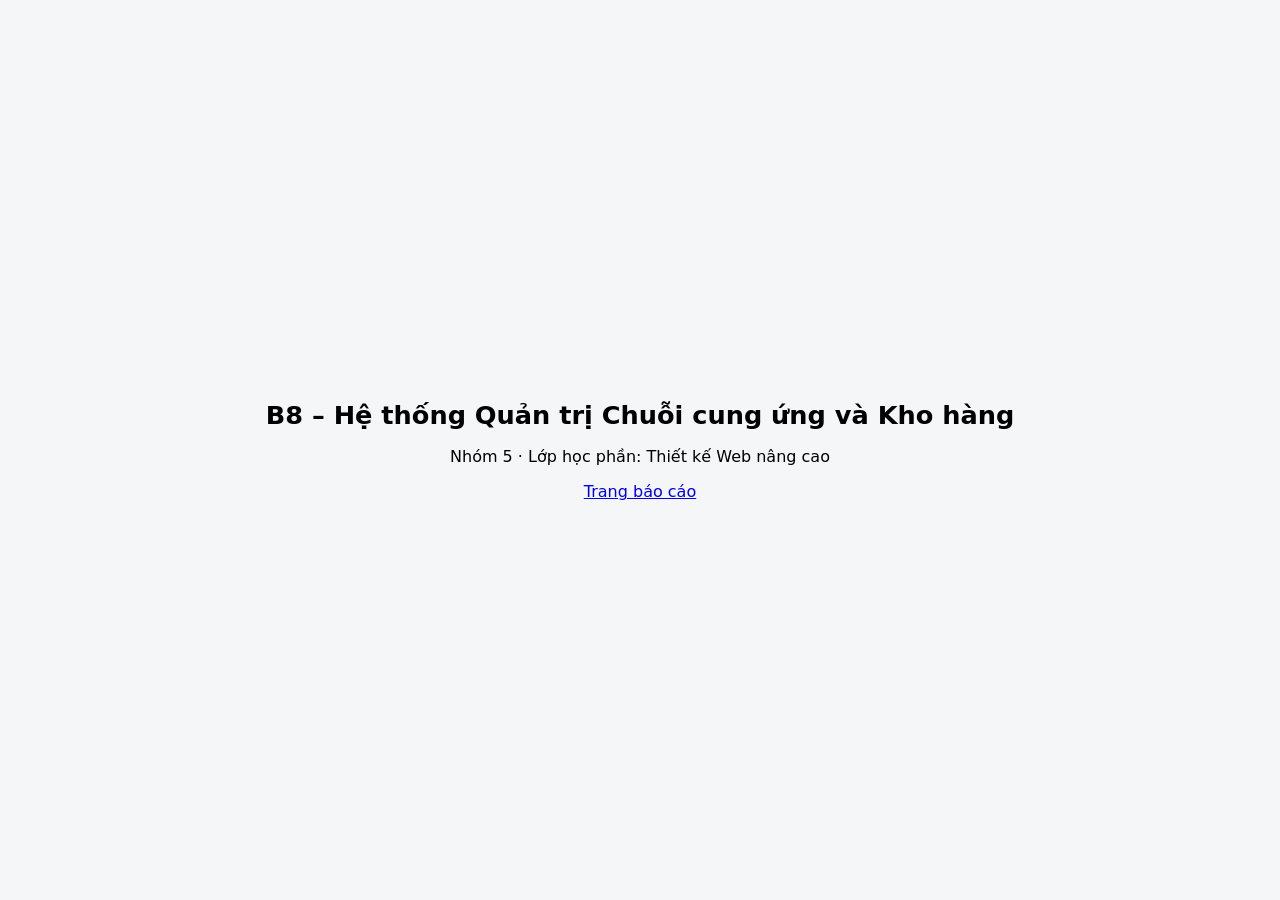
==== src/main/resources/static/index.html @ dcab2808 "Add landing page" ====
<!DOCTYPE html>
<html lang="vi">
<head>
  <meta charset="UTF-8">
  <meta name="viewport" content="width=device-width, initial-scale=1">
  <title>B8 – Nhóm 5</title>
  <style>
    body { font-family: system-ui, sans-serif; display: grid; place-items: center; min-height: 100vh; margin: 0; background: #f4f6f8; }
    main { text-align: center; padding: 2rem; }
    h1 { font-size: 1.6rem; }
  </style>
</head>
<body>
  <main>
    <h1>B8 – Hệ thống Quản trị Chuỗi cung ứng và Kho hàng</h1>
    <p>Nhóm 5 · Lớp học phần: Thiết kế Web nâng cao</p>
    <p><a href="/reports.html">Trang báo cáo</a></p>
  </main>
</body>
</html>
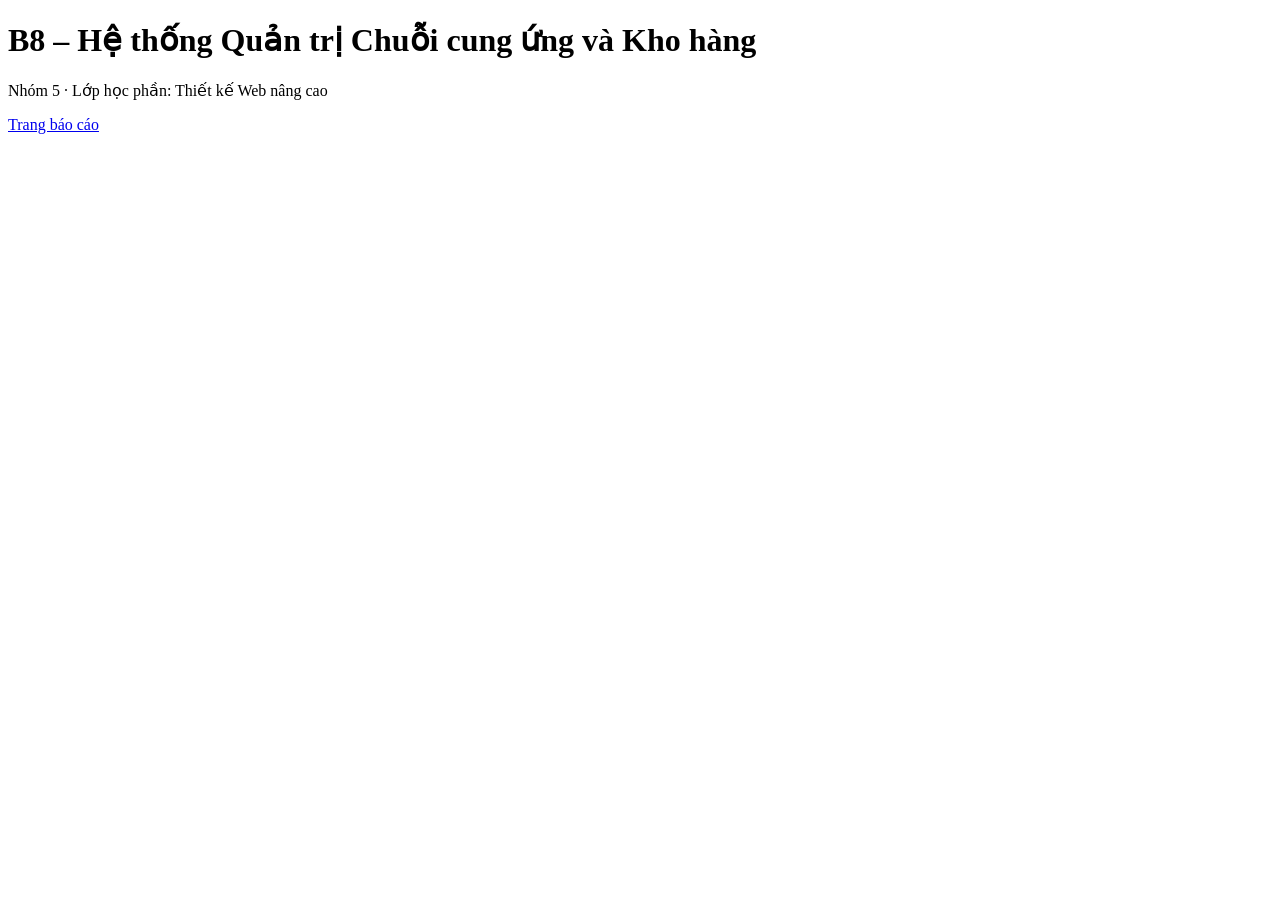
==== commit 7eb485fc: "Merge landing and reports pages with CSRF and CSP support" ====
--- a/src/main/resources/static/index.html
+++ b/src/main/resources/static/index.html
@@ -4,11 +4,7 @@
   <meta charset="UTF-8">
   <meta name="viewport" content="width=device-width, initial-scale=1">
   <title>B8 – Nhóm 5</title>
-  <style>
-    body { font-family: system-ui, sans-serif; display: grid; place-items: center; min-height: 100vh; margin: 0; background: #f4f6f8; }
-    main { text-align: center; padding: 2rem; }
-    h1 { font-size: 1.6rem; }
-  </style>
+  <link rel="stylesheet" href="/index.css">
 </head>
 <body>
   <main>
@@ -17,4 +13,4 @@
     <p><a href="/reports.html">Trang báo cáo</a></p>
   </main>
 </body>
-</html>+</html>
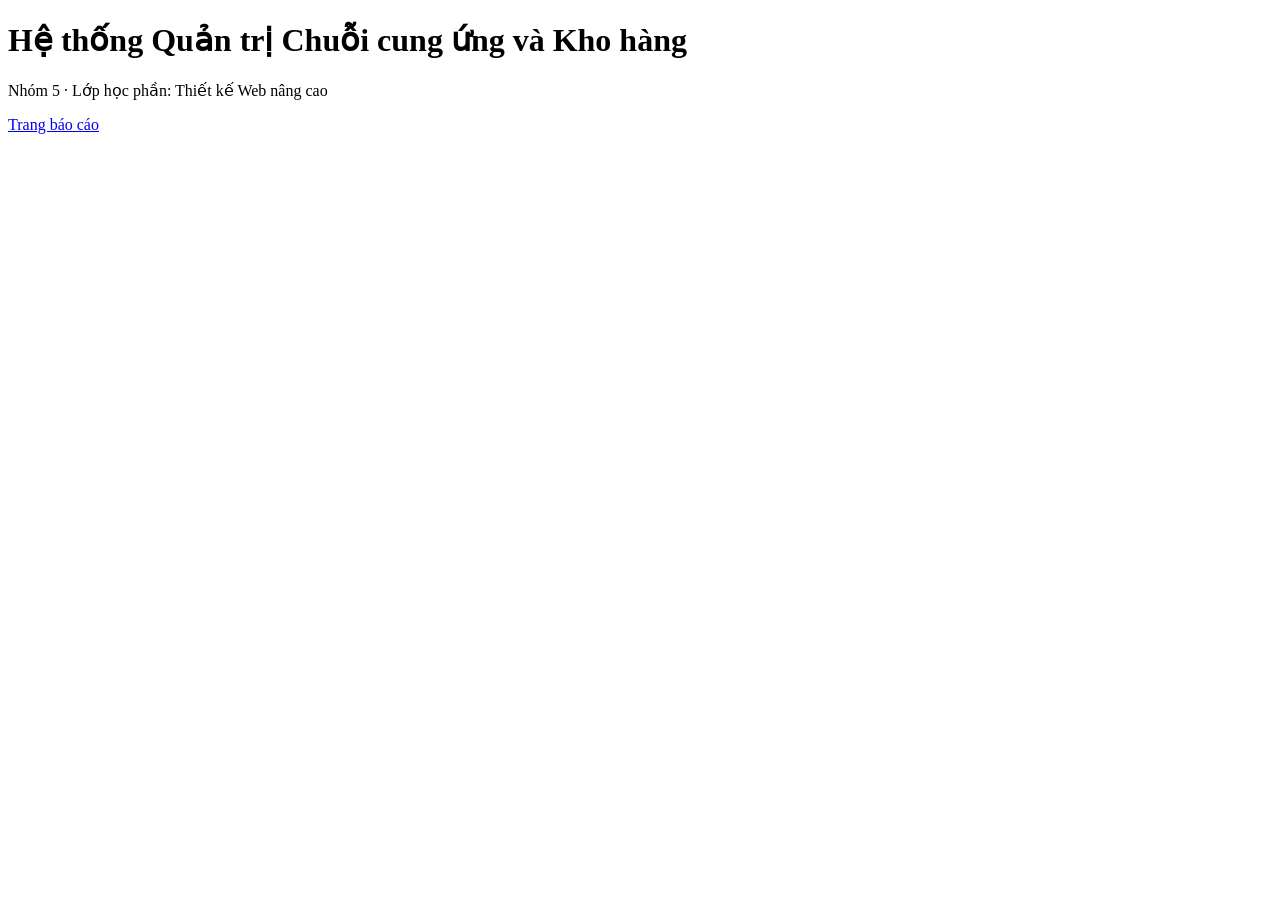
==== commit 6b20d5ee: "B09: add public metadata, sitemap, gzip and static cache" ====
--- a/src/main/resources/static/index.html
+++ b/src/main/resources/static/index.html
@@ -3,12 +3,20 @@
 <head>
   <meta charset="UTF-8">
   <meta name="viewport" content="width=device-width, initial-scale=1">
-  <title>B8 – Nhóm 5</title>
+  <title>Quản trị chuỗi cung ứng và kho hàng | Nhóm 5</title>
+  <meta name="description" content="Giới thiệu hệ thống quản trị chuỗi cung ứng và kho hàng của Nhóm 5, hỗ trợ quản lý sản phẩm, nghiệp vụ kho và báo cáo theo quyền tài khoản.">
+  <link rel="canonical" href="__B09_PUBLIC_BASE__/">
+  <meta property="og:title" content="Quản trị chuỗi cung ứng và kho hàng | Nhóm 5">
+  <meta property="og:description" content="Hệ thống quản lý sản phẩm, nghiệp vụ nhập, xuất, chuyển kho và báo cáo theo quyền tài khoản.">
+  <meta property="og:type" content="website">
+  <meta property="og:locale" content="vi_VN">
+  <meta property="og:site_name" content="Nhóm 5 – Quản trị chuỗi cung ứng">
+  <meta property="og:url" content="__B09_PUBLIC_BASE__/">
   <link rel="stylesheet" href="/index.css">
 </head>
 <body>
   <main>
-    <h1>B8 – Hệ thống Quản trị Chuỗi cung ứng và Kho hàng</h1>
+    <h1>Hệ thống Quản trị Chuỗi cung ứng và Kho hàng</h1>
     <p>Nhóm 5 · Lớp học phần: Thiết kế Web nâng cao</p>
     <p><a href="/reports.html">Trang báo cáo</a></p>
   </main>
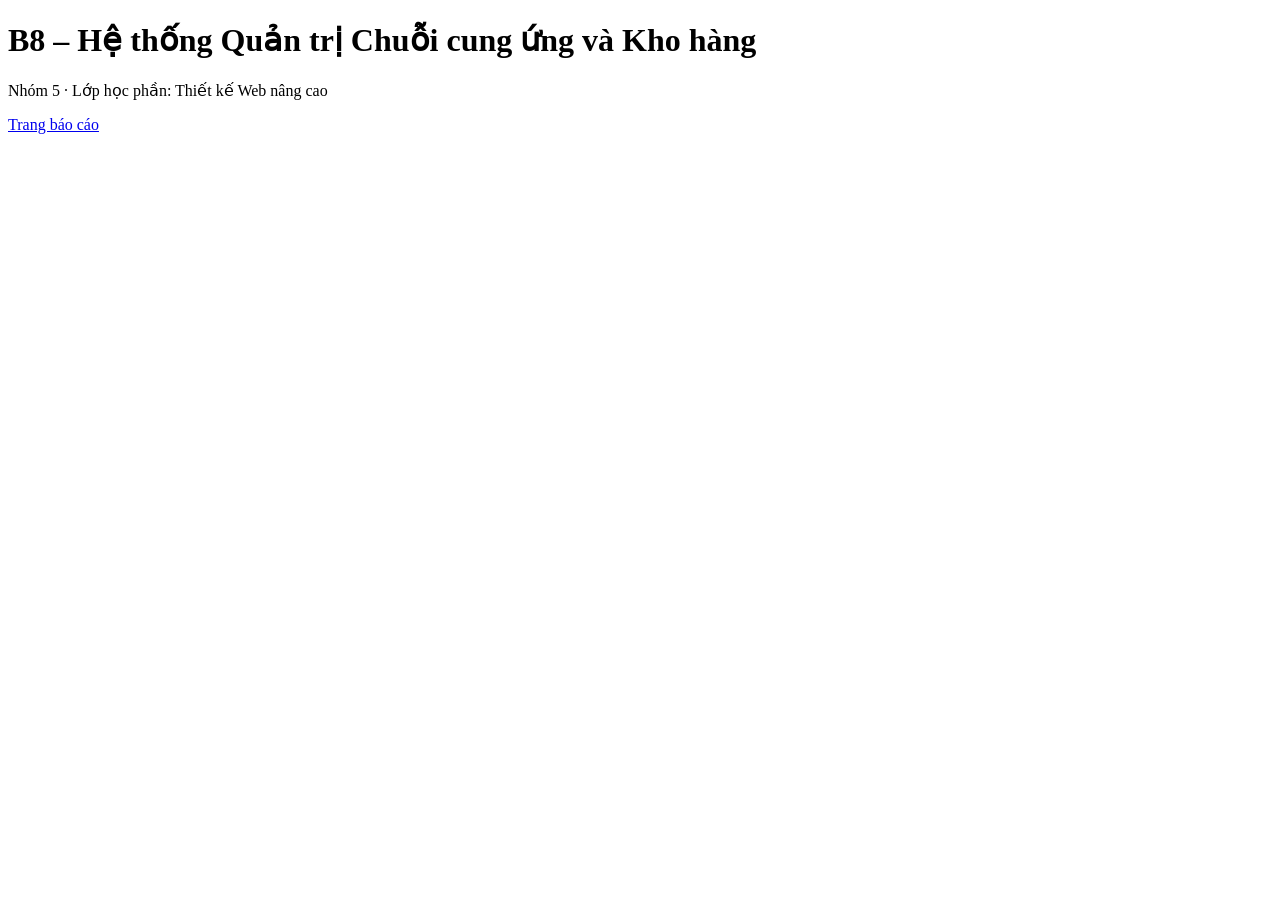
==== commit d3214532: "Merge 8ff9a56 into deploy-render" ====
--- a/src/main/resources/static/index.html
+++ b/src/main/resources/static/index.html
@@ -3,20 +3,12 @@
 <head>
   <meta charset="UTF-8">
   <meta name="viewport" content="width=device-width, initial-scale=1">
-  <title>Quản trị chuỗi cung ứng và kho hàng | Nhóm 5</title>
-  <meta name="description" content="Giới thiệu hệ thống quản trị chuỗi cung ứng và kho hàng của Nhóm 5, hỗ trợ quản lý sản phẩm, nghiệp vụ kho và báo cáo theo quyền tài khoản.">
-  <link rel="canonical" href="__B09_PUBLIC_BASE__/">
-  <meta property="og:title" content="Quản trị chuỗi cung ứng và kho hàng | Nhóm 5">
-  <meta property="og:description" content="Hệ thống quản lý sản phẩm, nghiệp vụ nhập, xuất, chuyển kho và báo cáo theo quyền tài khoản.">
-  <meta property="og:type" content="website">
-  <meta property="og:locale" content="vi_VN">
-  <meta property="og:site_name" content="Nhóm 5 – Quản trị chuỗi cung ứng">
-  <meta property="og:url" content="__B09_PUBLIC_BASE__/">
+  <title>B8 – Nhóm 5</title>
   <link rel="stylesheet" href="/index.css">
 </head>
 <body>
   <main>
-    <h1>Hệ thống Quản trị Chuỗi cung ứng và Kho hàng</h1>
+    <h1>B8 – Hệ thống Quản trị Chuỗi cung ứng và Kho hàng</h1>
     <p>Nhóm 5 · Lớp học phần: Thiết kế Web nâng cao</p>
     <p><a href="/reports.html">Trang báo cáo</a></p>
   </main>
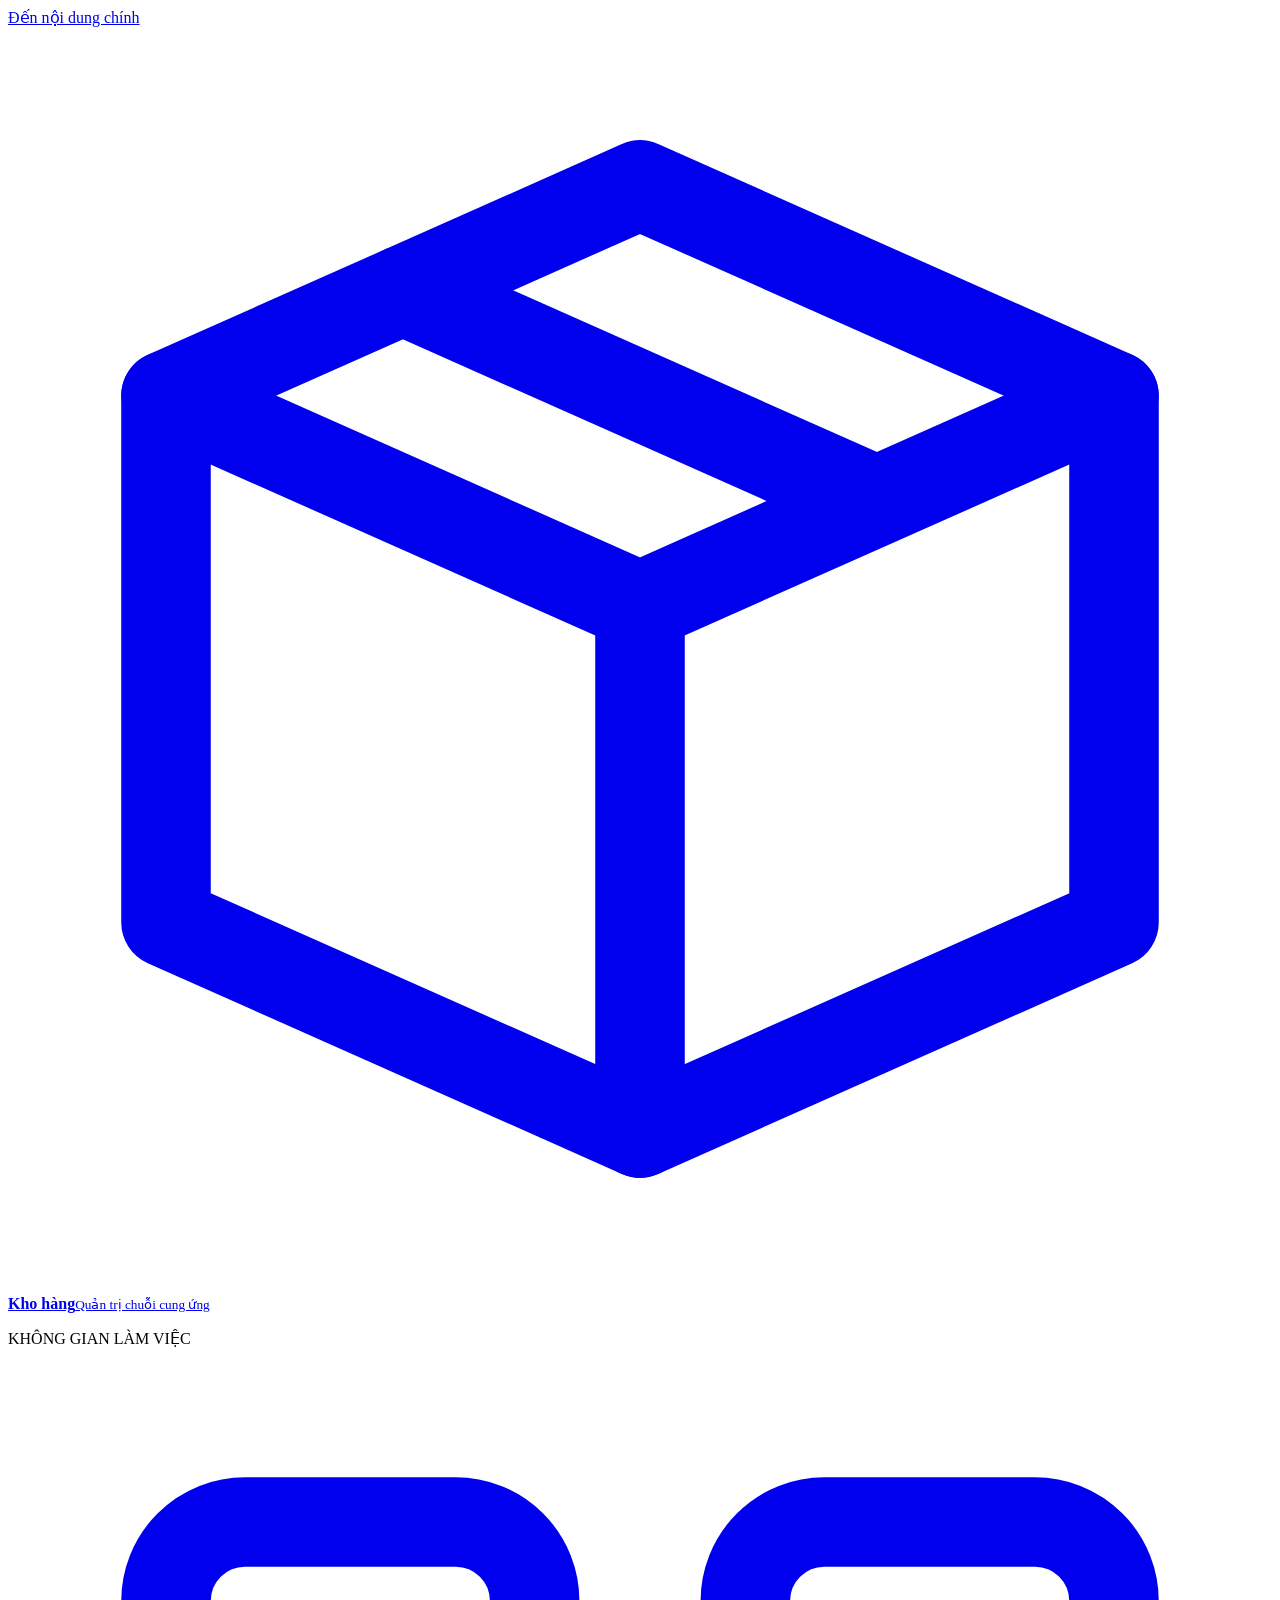
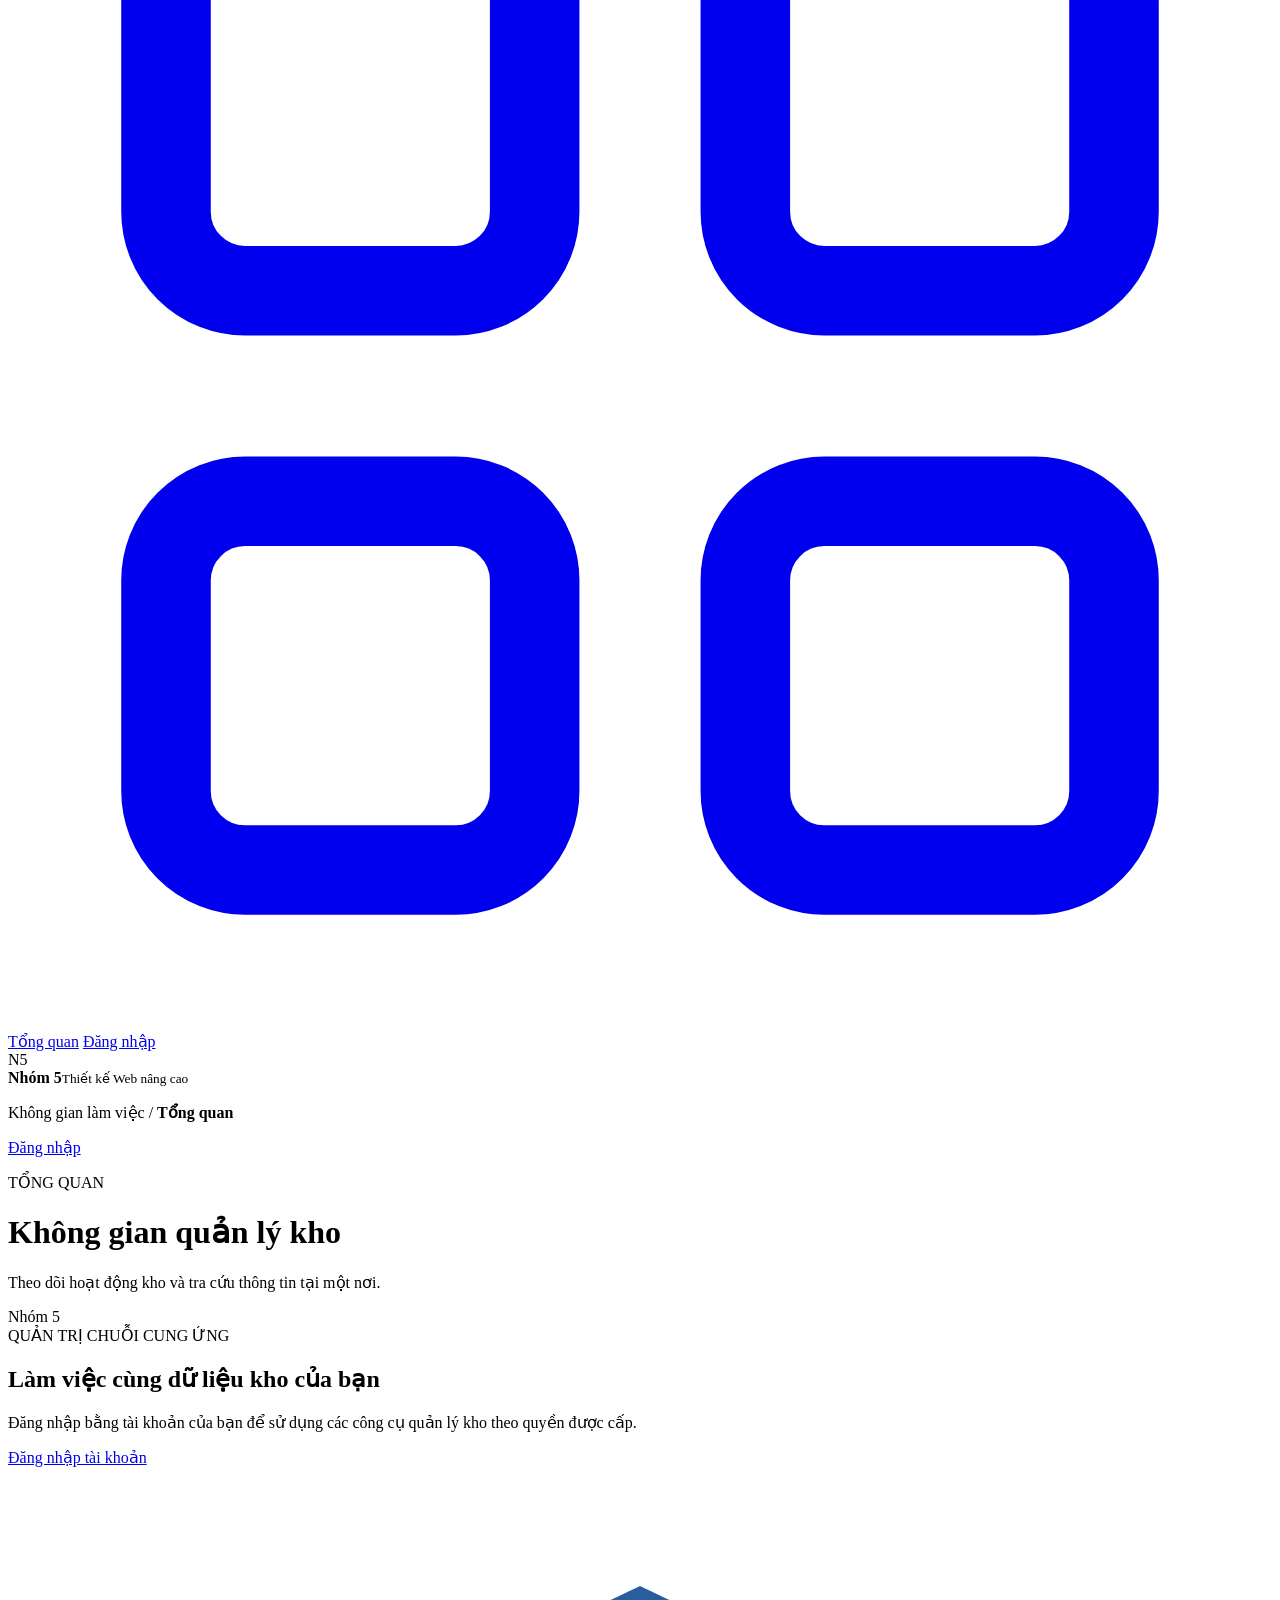
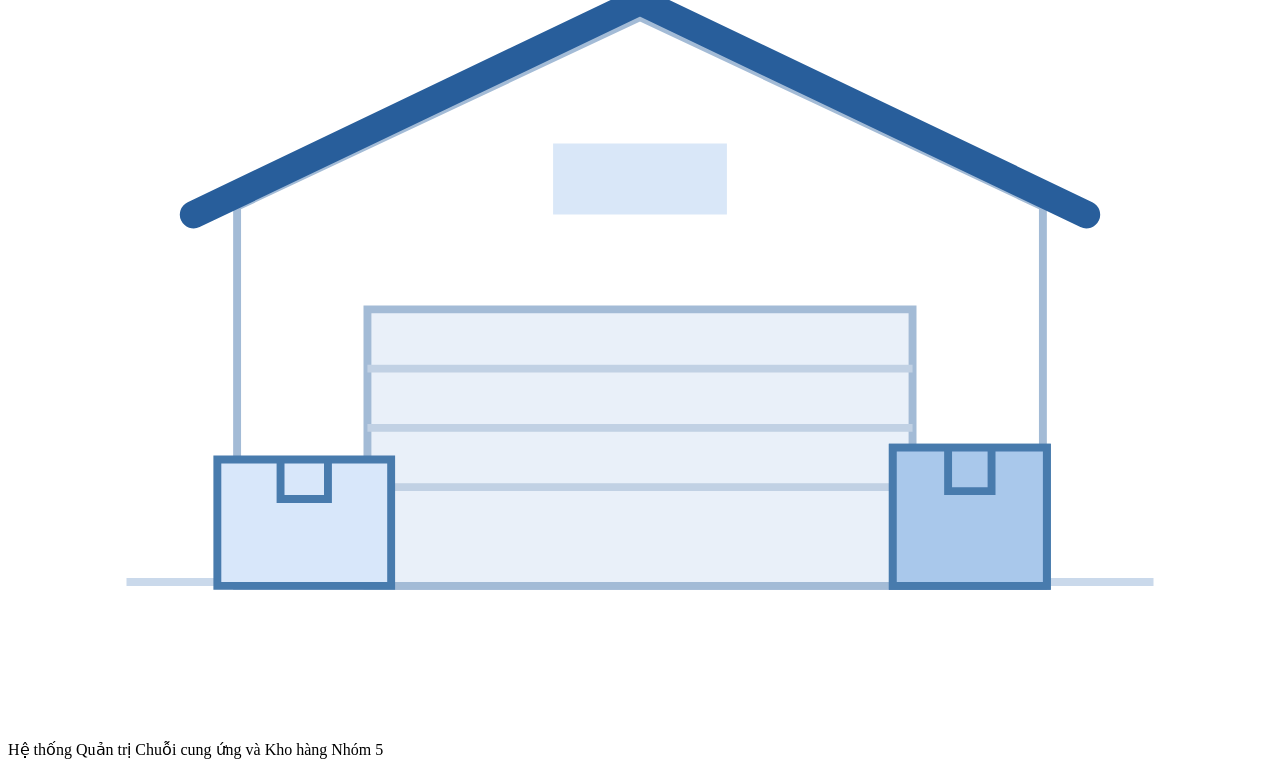
==== commit 9d69df9b: "Frontend: add role-based workspace and warehouse workflows" ====
--- a/src/main/resources/static/index.html
+++ b/src/main/resources/static/index.html
@@ -3,14 +3,51 @@
 <head>
   <meta charset="UTF-8">
   <meta name="viewport" content="width=device-width, initial-scale=1">
-  <title>B8 – Nhóm 5</title>
+  <title>Quản trị chuỗi cung ứng và kho hàng | Nhóm 5</title>
+  <meta name="description" content="Giới thiệu hệ thống quản trị chuỗi cung ứng và kho hàng của Nhóm 5, hỗ trợ quản lý sản phẩm, nghiệp vụ kho và báo cáo theo quyền tài khoản.">
+  <link rel="canonical" href="__B09_PUBLIC_BASE__/">
+  <meta property="og:title" content="Quản trị chuỗi cung ứng và kho hàng | Nhóm 5">
+  <meta property="og:description" content="Hệ thống quản lý sản phẩm, nghiệp vụ nhập, xuất, chuyển kho và báo cáo theo quyền tài khoản.">
+  <meta property="og:type" content="website">
+  <meta property="og:locale" content="vi_VN">
+  <meta property="og:site_name" content="Nhóm 5 – Quản trị chuỗi cung ứng">
+  <meta property="og:url" content="__B09_PUBLIC_BASE__/">
+  <link rel="stylesheet" href="/workspace.css">
   <link rel="stylesheet" href="/index.css">
 </head>
 <body>
-  <main>
-    <h1>B8 – Hệ thống Quản trị Chuỗi cung ứng và Kho hàng</h1>
-    <p>Nhóm 5 · Lớp học phần: Thiết kế Web nâng cao</p>
-    <p><a href="/reports.html">Trang báo cáo</a></p>
-  </main>
-</body>
+<a class="skip-link" href="#mainContent">Đến nội dung chính</a>
+<div class="app-shell">
+<aside class="sidebar" aria-label="Thanh điều hướng">
+  <a class="brand" href="/" aria-label="Kho hàng – Trang chủ"><span class="brand-mark"><svg viewbox="0 0 24 24" fill="none" stroke="currentColor" stroke-width="1.7" stroke-linecap="round" stroke-linejoin="round" aria-hidden="true" focusable="false"><path d="m3 7 9-4 9 4v10l-9 4-9-4Z"></path><path d="m3 7 9 4 9-4M12 11v10M7.5 5l9 4"></path></svg></span><span><strong>Kho hàng</strong><small>Quản trị chuỗi cung ứng</small></span></a>
+  <p class="nav-label">KHÔNG GIAN LÀM VIỆC</p>
+  <nav class="app-nav" aria-label="Điều hướng chính"><a href="/" aria-current="page"><svg viewbox="0 0 24 24" fill="none" stroke="currentColor" stroke-width="1.7" stroke-linecap="round" stroke-linejoin="round" aria-hidden="true" focusable="false"><rect x="3" y="3" width="7" height="7" rx="1.5"></rect><rect x="14" y="3" width="7" height="7" rx="1.5"></rect><rect x="3" y="14" width="7" height="7" rx="1.5"></rect><rect x="14" y="14" width="7" height="7" rx="1.5"></rect></svg><span>Tổng quan</span></a>
+<a href="/management.html" data-permission="management" hidden><span aria-hidden="true">▦</span><span>Quản lý kho</span></a><a href="/receipts.html" data-permission="receipts" hidden>Phiếu kho</a><a href="/accounts.html" data-permission="accounts" hidden>Tài khoản</a><a href="/reports.html" data-permission="reports" hidden=""><svg viewbox="0 0 24 24" fill="none" stroke="currentColor" stroke-width="1.7" stroke-linecap="round" stroke-linejoin="round" aria-hidden="true" focusable="false"><path d="M4 4v16h16M8 15v-4m5 4V7m5 8v-6"></path></svg><span>Báo cáo kho</span></a>
+<a href="/audit-logs.html" data-permission="audit" hidden=""><svg viewbox="0 0 24 24" fill="none" stroke="currentColor" stroke-width="1.7" stroke-linecap="round" stroke-linejoin="round" aria-hidden="true" focusable="false"><rect x="5" y="3" width="14" height="18" rx="2"></rect><path d="M9 7h6M9 12h6m-6 5h4"></path></svg><span>Nhật ký hệ thống</span></a><a href="/login.html" data-guest="">Đăng nhập</a></nav>
+  <div class="sidebar-footer"><span class="team-mark">N5</span><div><strong>Nhóm 5</strong><small>Thiết kế Web nâng cao</small></div></div>
+</aside>
+<main class="app-main" id="mainContent" tabindex="-1">
+<div class="topbar"><p>Không gian làm việc <span aria-hidden="true">/</span> <strong>Tổng quan</strong></p><a href="/login.html" class="topbar-link" data-guest="" id="homeLogin">Đăng nhập</a></div>
+<header class="page-heading"><div><p class="eyebrow">TỔNG QUAN</p><h1 id="homeTitle">Không gian quản lý kho</h1><p class="page-description" id="homeDescription">Theo dõi hoạt động kho và tra cứu thông tin tại một nơi.</p></div><span class="page-tag">Nhóm 5</span></header>
+<section id="accountSection" class="card account-card" hidden aria-labelledby="accountTitle">
+<div><p class="eyebrow">TÀI KHOẢN CỦA BẠN</p><h2 id="accountTitle" data-account-name></h2><p class="role-badge" data-account-role></p><p class="muted">Quyền truy cập được áp dụng theo vai trò tài khoản. Liên hệ quản trị viên khi cần hỗ trợ.</p></div>
+<div><button type="button" class="ghost" id="logoutHome">Đăng xuất</button><p id="logoutError" class="error" role="alert"></p></div></section>
+<section id="overviewSection" class="card" hidden aria-labelledby="overviewTitle">
+<div class="section-heading"><div><h2 id="overviewTitle">Dữ liệu tổng quan</h2><p class="muted">Thông tin lấy từ hệ thống theo quyền tài khoản.</p></div><button id="refreshOverview" type="button" class="ghost">Tải lại</button></div>
+<p id="productCount" role="status">Đang tải danh mục…</p>
+<div id="overviewReports" hidden><h3>Hoạt động theo khoảng ngày</h3><form id="overviewForm" class="overview-filter">
+<div><label for="overviewFrom">Từ ngày</label><input id="overviewFrom" type="date" required></div><div><label for="overviewTo">Đến ngày</label><input id="overviewTo" type="date" required></div><button id="loadOverview" type="submit">Xem tổng hợp</button></form>
+<p id="overviewStatus" role="status" aria-live="polite">Chọn khoảng ngày và bấm Xem tổng hợp.</p><div id="overviewMetrics" class="overview-metrics"></div>
+<p class="muted">Số lượng hàng theo báo cáo nhập, xuất, chuyển, chưa quy đổi đơn vị (cái, kg, hộp…); không phải số phiếu hay tồn kho hiện tại. <a href="/reports.html">Mở báo cáo chi tiết →</a></p></div>
+</section><section id="quickSection" class="card" hidden aria-labelledby="quickTitle"><h2 id="quickTitle">Công cụ làm việc</h2><div class="member-actions">
+<a class="quick-card" href="/management.html" data-permission="management" hidden><div><h3>Quản lý kho</h3><p>Quản lý sản phẩm, kho hàng và tra cứu tồn kho.</p><span class="card-link">Mở quản lý kho →</span></div></a><a class="quick-card" href="/reports.html" data-permission="reports" hidden><div><h3>Báo cáo kho</h3><p>Xem báo cáo nhập, xuất, chuyển kho và tải Excel.</p><span class="card-link">Mở báo cáo →</span></div></a>
+<a class="quick-card" href="/audit-logs.html" data-permission="audit" hidden><div><h3>Nhật ký hệ thống</h3><p>Tra cứu hoạt động theo tài khoản và thời điểm.</p><span class="card-link">Tra cứu nhật ký →</span></div></a><a class="quick-card" href="/receipts.html" data-permission="receipts" hidden><div><h3>Phiếu kho</h3><p>Lập và tra cứu phiếu nhập, xuất và chuyển kho theo quyền.</p><span class="card-link">Mở phiếu kho →</span></div></a><a class="quick-card" href="/accounts.html" data-permission="accounts" hidden><div><h3>Quản lý tài khoản</h3><p>Tra cứu người dùng và cấp vai trò trong hệ thống.</p><span class="card-link">Quản lý tài khoản →</span></div></a></div></section>
+<div class="session-retry" id="sessionRetry" hidden><p id="homeSessionError" class="error" role="status" hidden></p><button type="button" class="ghost" id="retrySession">Thử lại</button></div><section class="welcome-card" aria-labelledby="welcomeTitle" id="welcomeSection">
+  <div><span class="welcome-label">QUẢN TRỊ CHUỖI CUNG ỨNG</span><h2 id="welcomeTitle">Làm việc cùng dữ liệu kho của bạn</h2><p>Đăng nhập bằng tài khoản của bạn để sử dụng các công cụ quản lý kho theo quyền được cấp.</p><a href="/login.html" class="button">Đăng nhập tài khoản</a></div>
+  <div class="warehouse-art" aria-hidden="true"><svg viewbox="0 0 320 220" fill="none"><path d="M30 181h260" stroke="#cad9eb" stroke-width="2"></path><path d="m58 86 102-48 102 48v96H58Z" fill="#fff" stroke="#a3bbd6" stroke-width="2"></path><path d="m47 88 113-54 113 54" stroke="#285e9b" stroke-width="7" stroke-linecap="round"></path><path d="M91 112h138v70H91Z" fill="#e9f0f9" stroke="#a3bbd6" stroke-width="2"></path><path d="M91 127h138M91 142h138M91 157h138" stroke="#c1d1e4" stroke-width="2"></path><path d="M138 70h44v18h-44Z" fill="#d9e7f8"></path><path d="M53 150h44v32H53Z" fill="#d8e7fa" stroke="#487bad" stroke-width="2"></path><path d="M69 150v10h12v-10M224 147h39v35h-39Z" stroke="#487bad" stroke-width="2"></path><path d="M224 147h39v35h-39Z" fill="#a9c8eb" stroke="#487bad" stroke-width="2"></path><path d="M238 147v11h11v-11" stroke="#487bad" stroke-width="2"></path></svg></div>
+</section>
+<footer class="page-footer">Hệ thống Quản trị Chuỗi cung ứng và Kho hàng <span>Nhóm 5</span></footer>
+</main>
+</div>
+<script src="/session.js" defer></script><div id="guideSection" hidden=""></div><script src="/home.js" defer></script></body>
 </html>
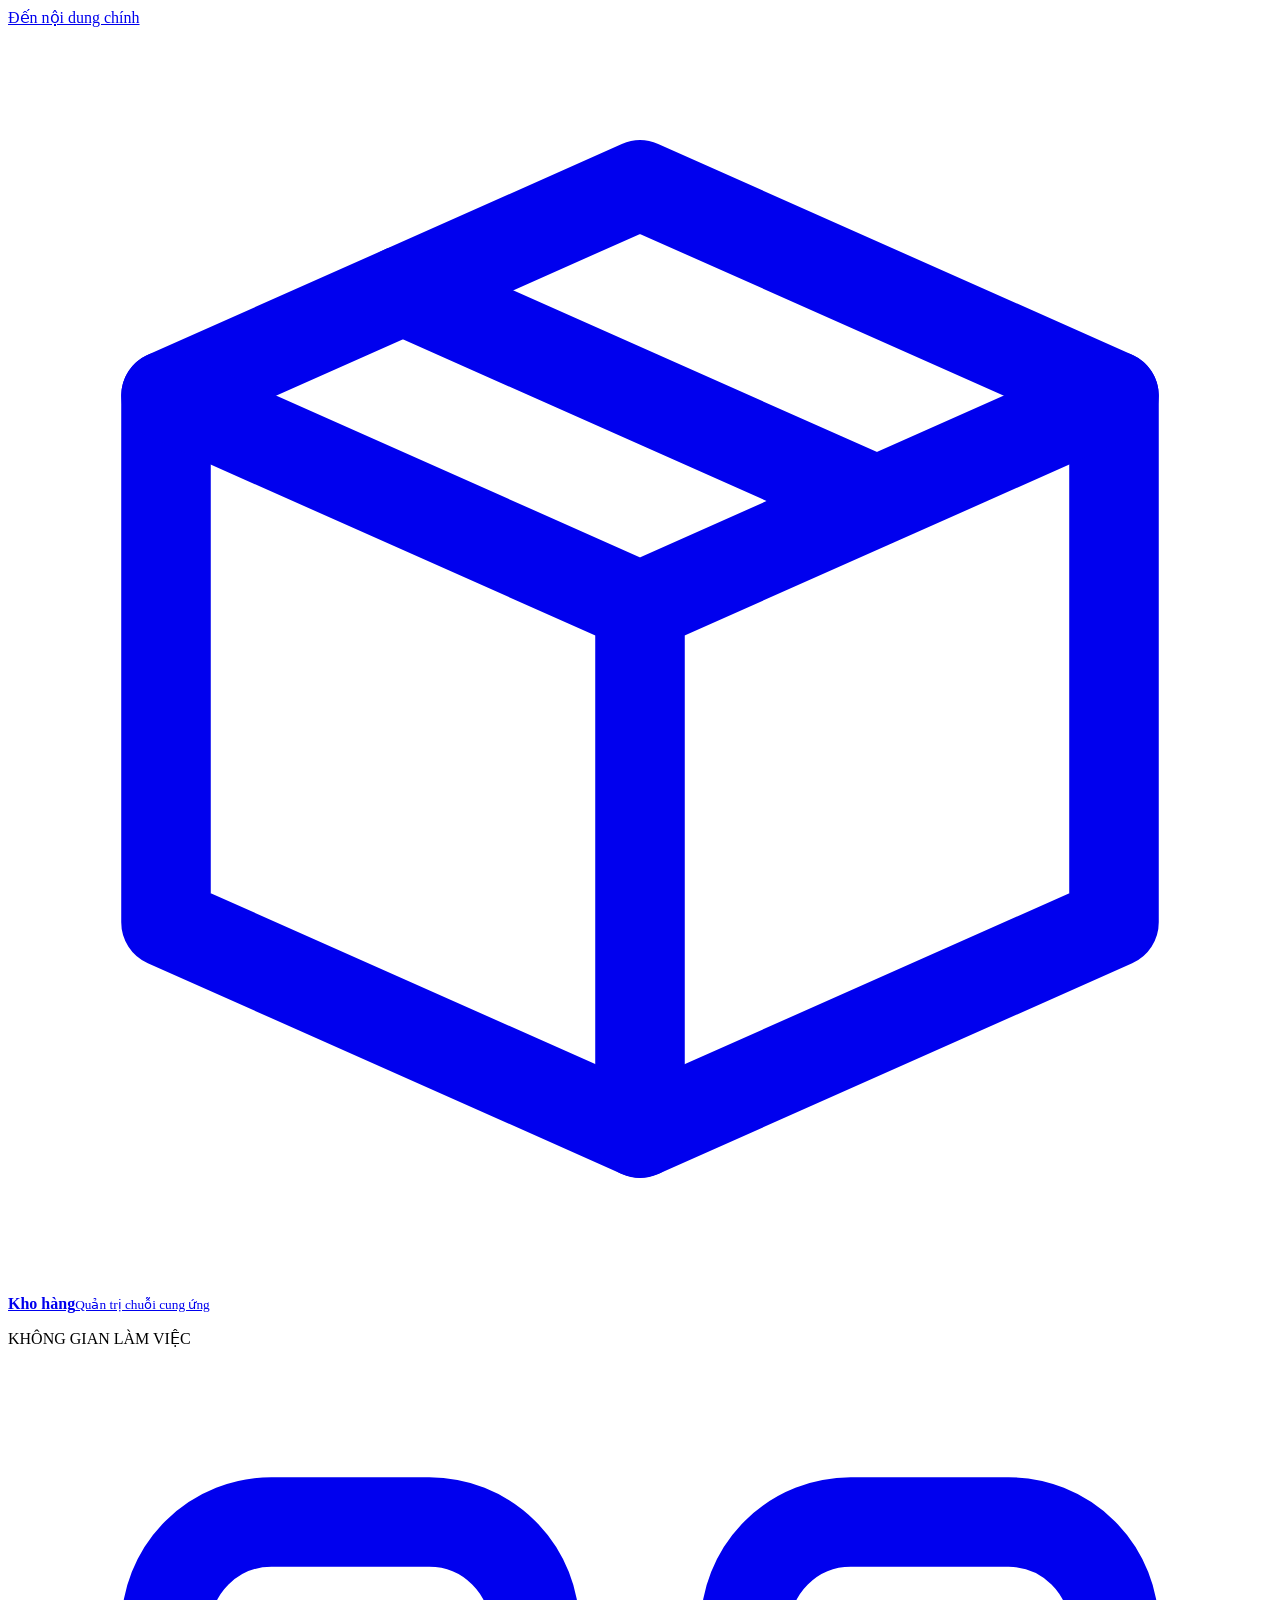
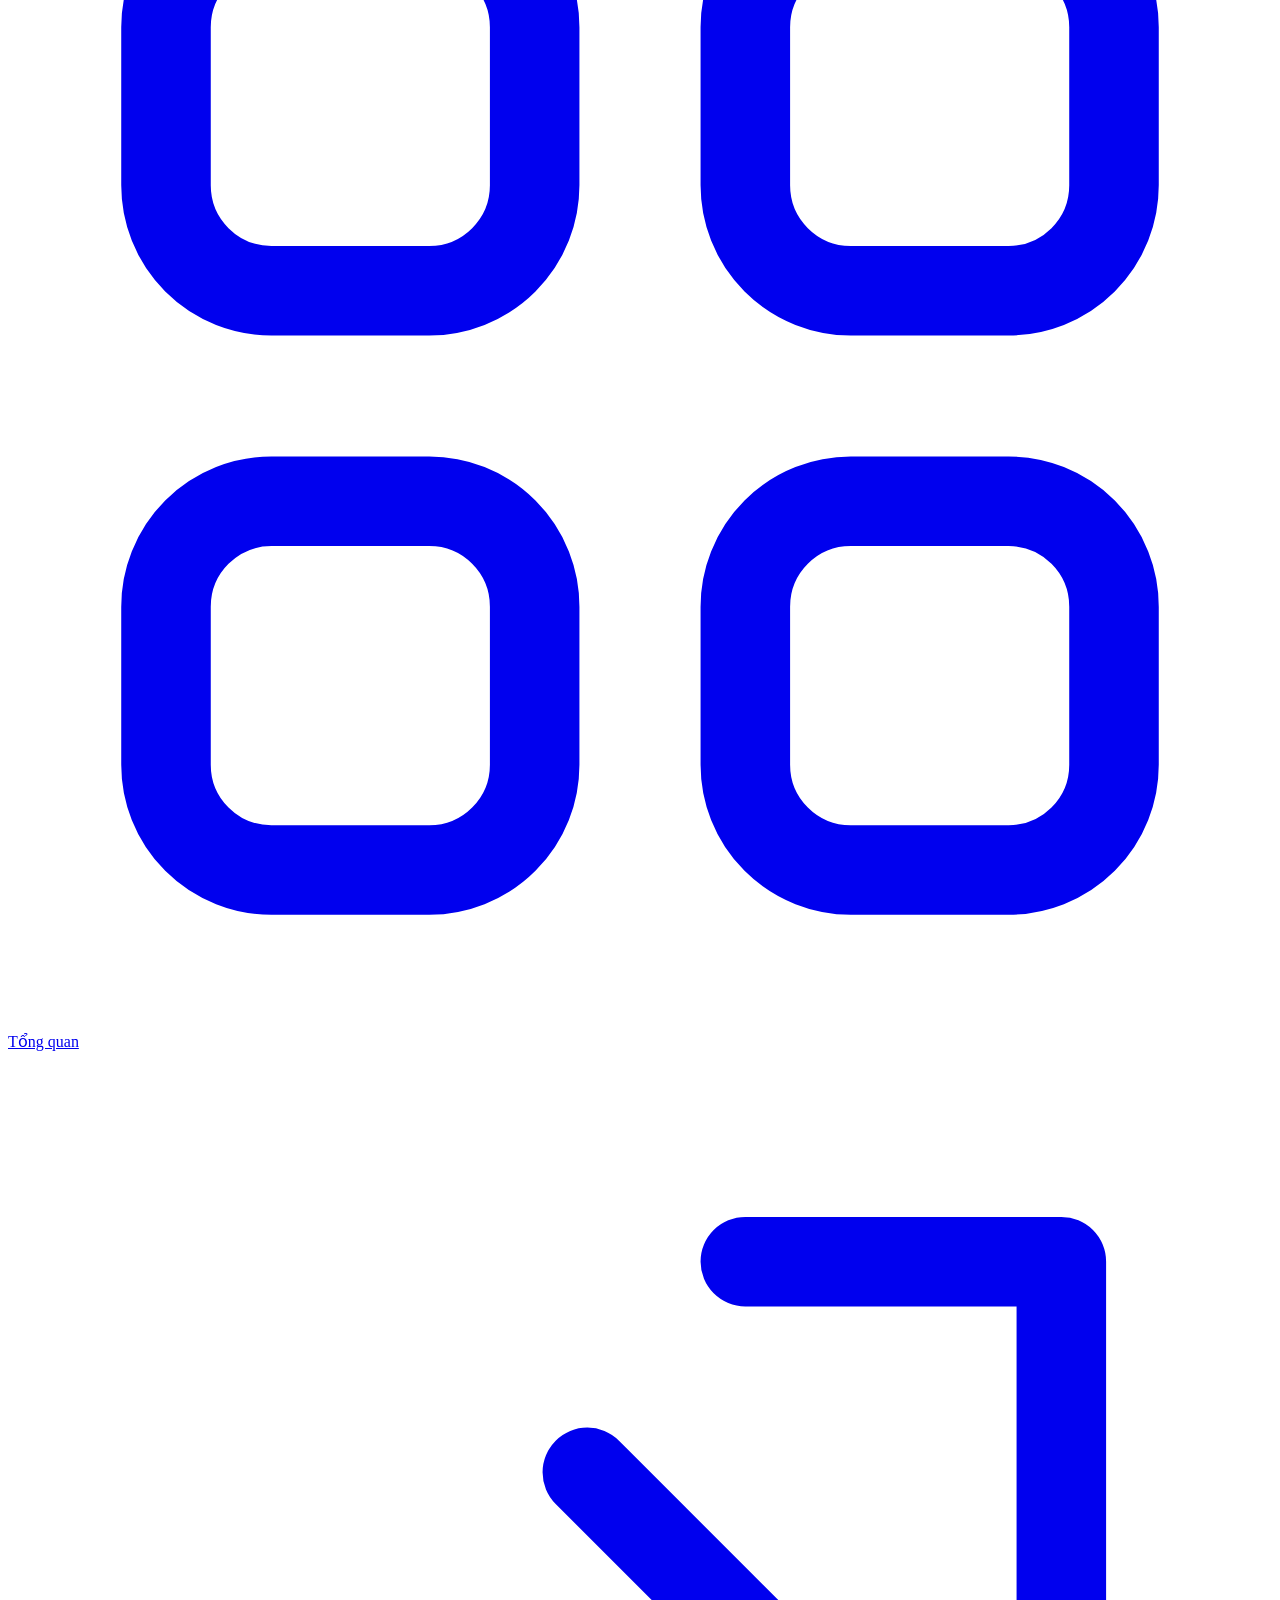
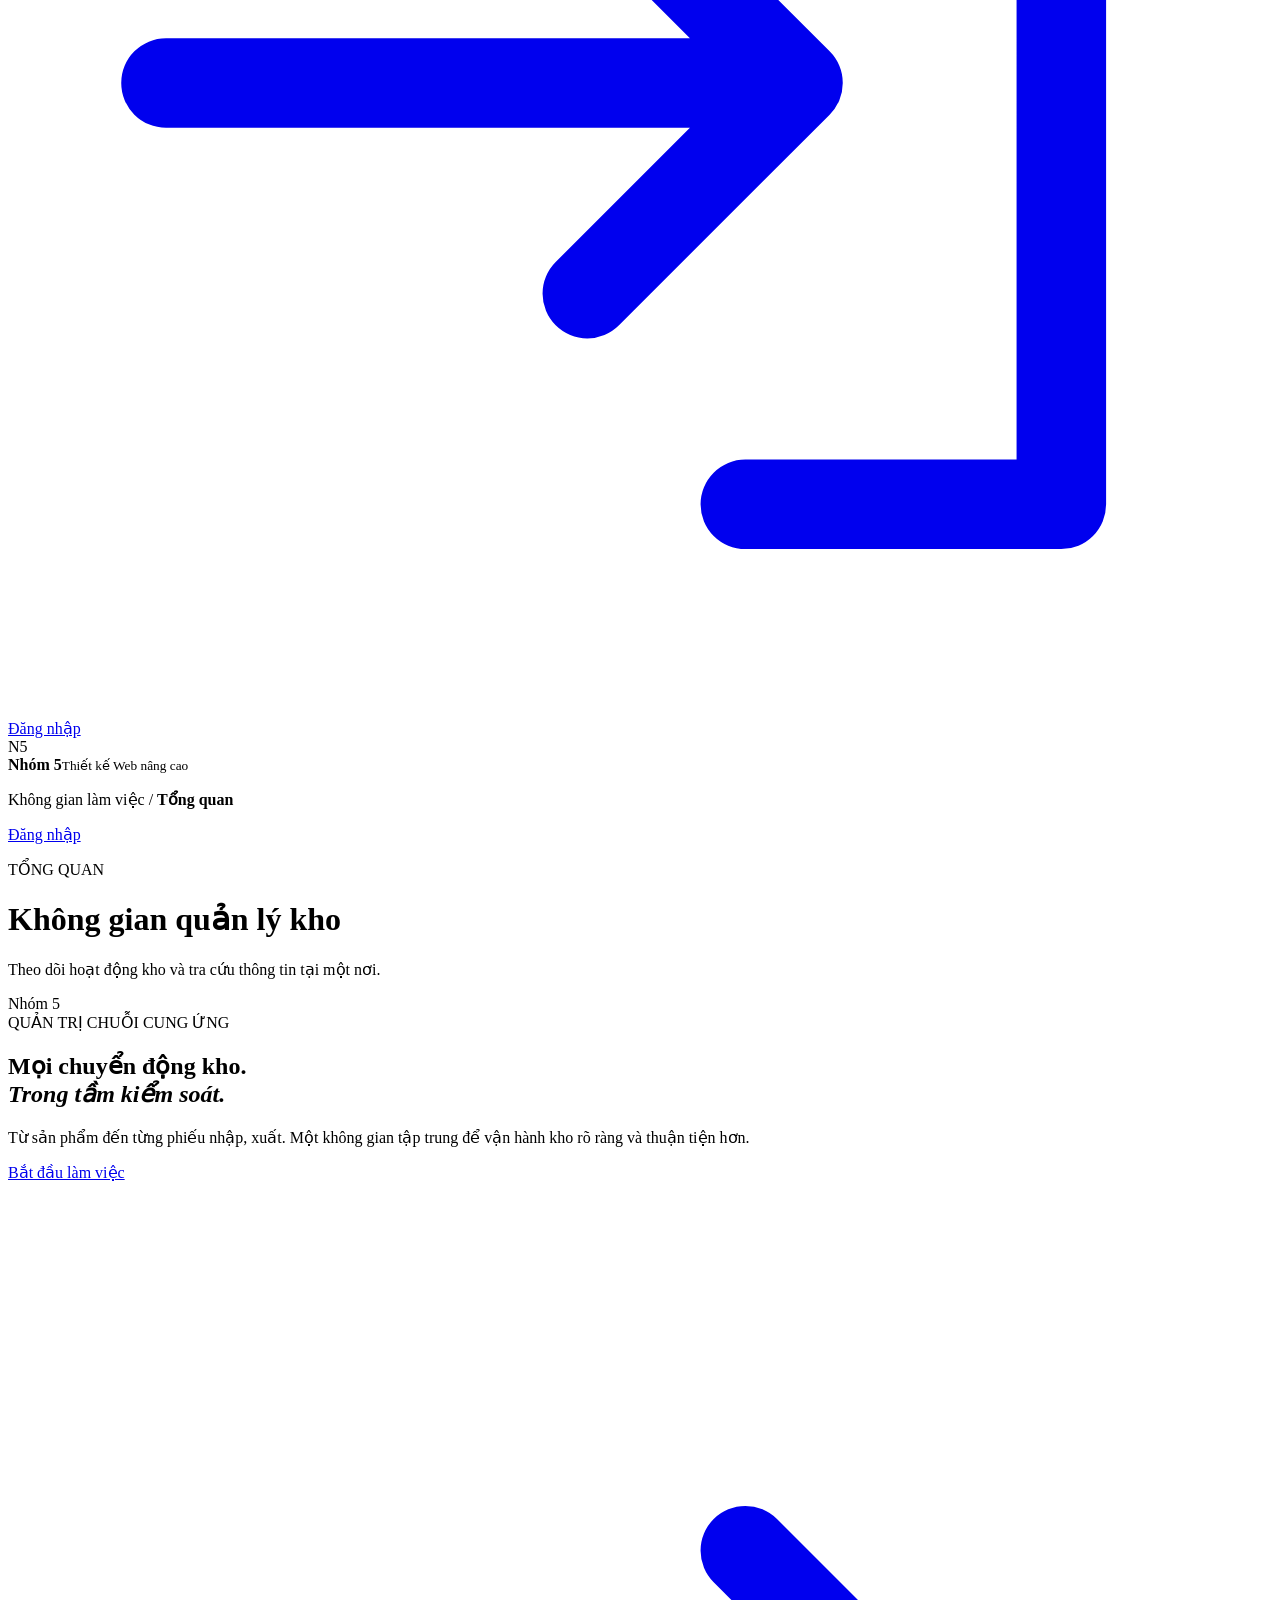
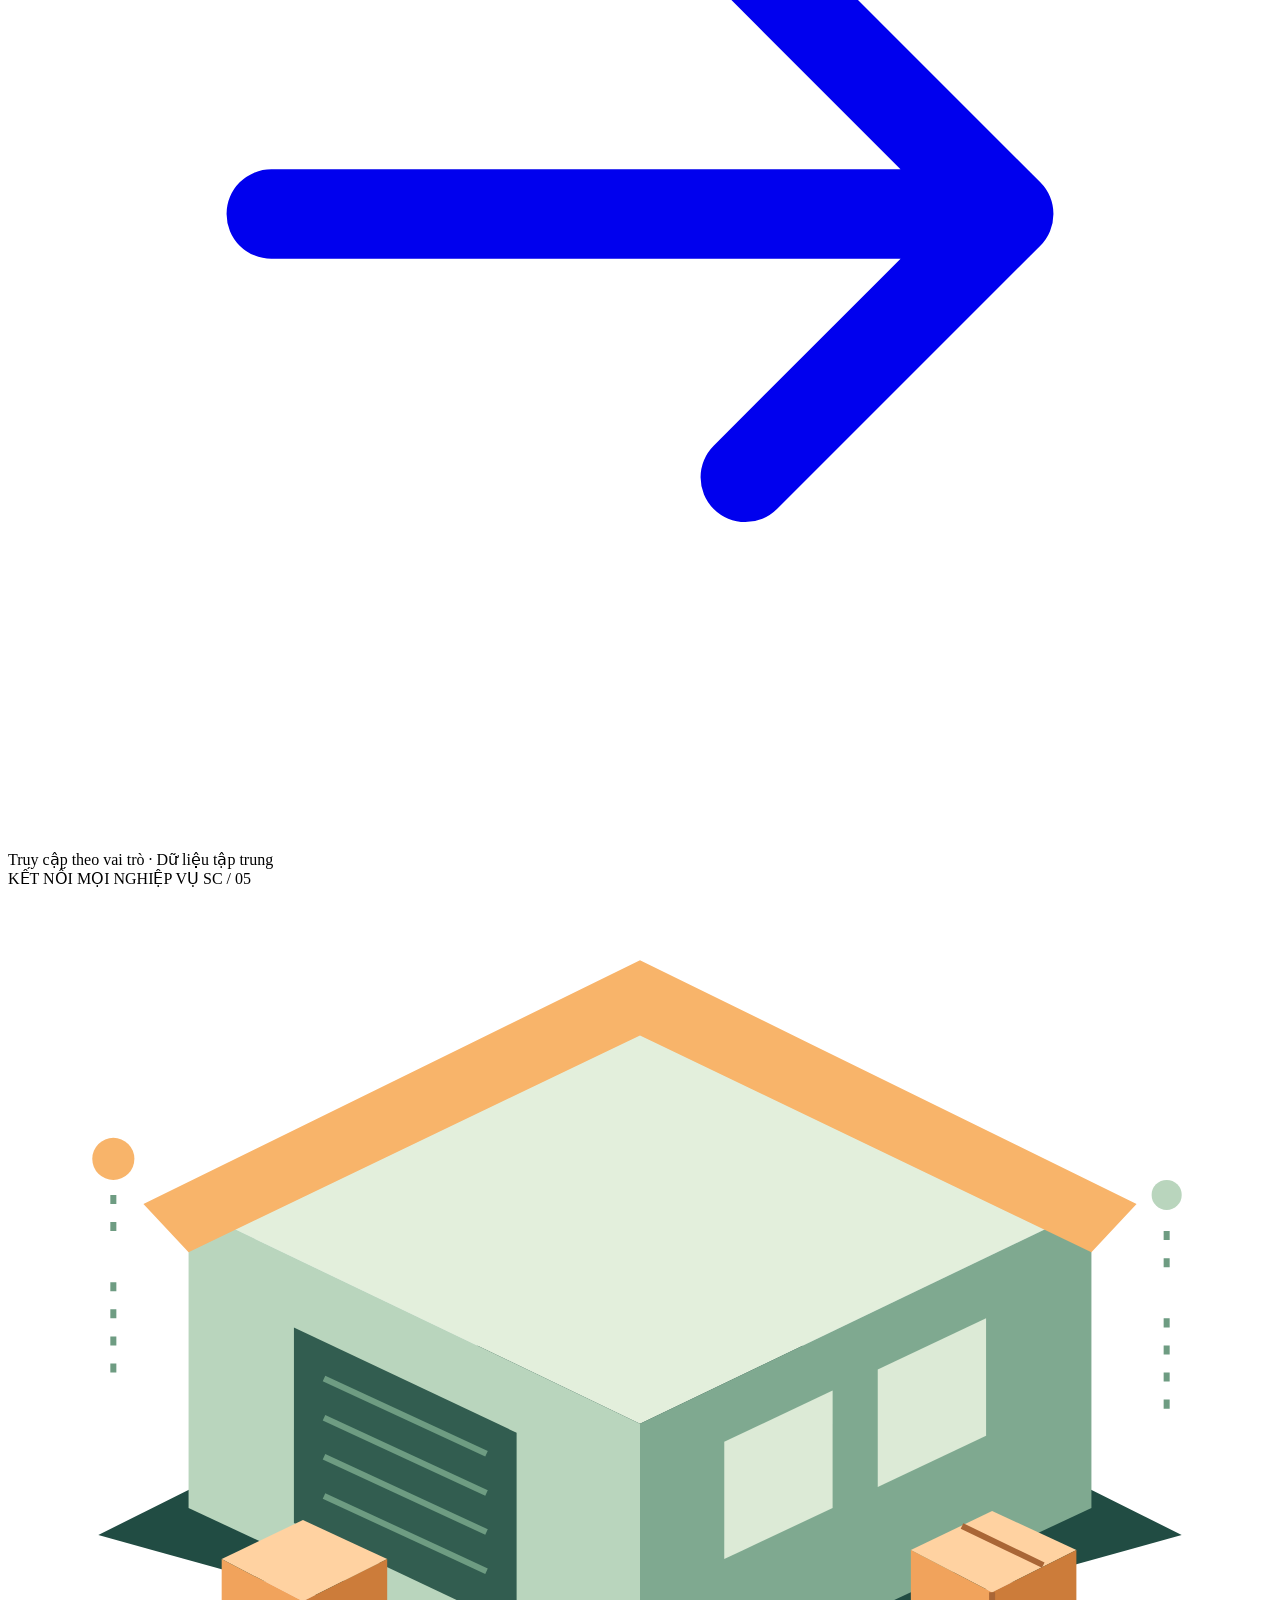
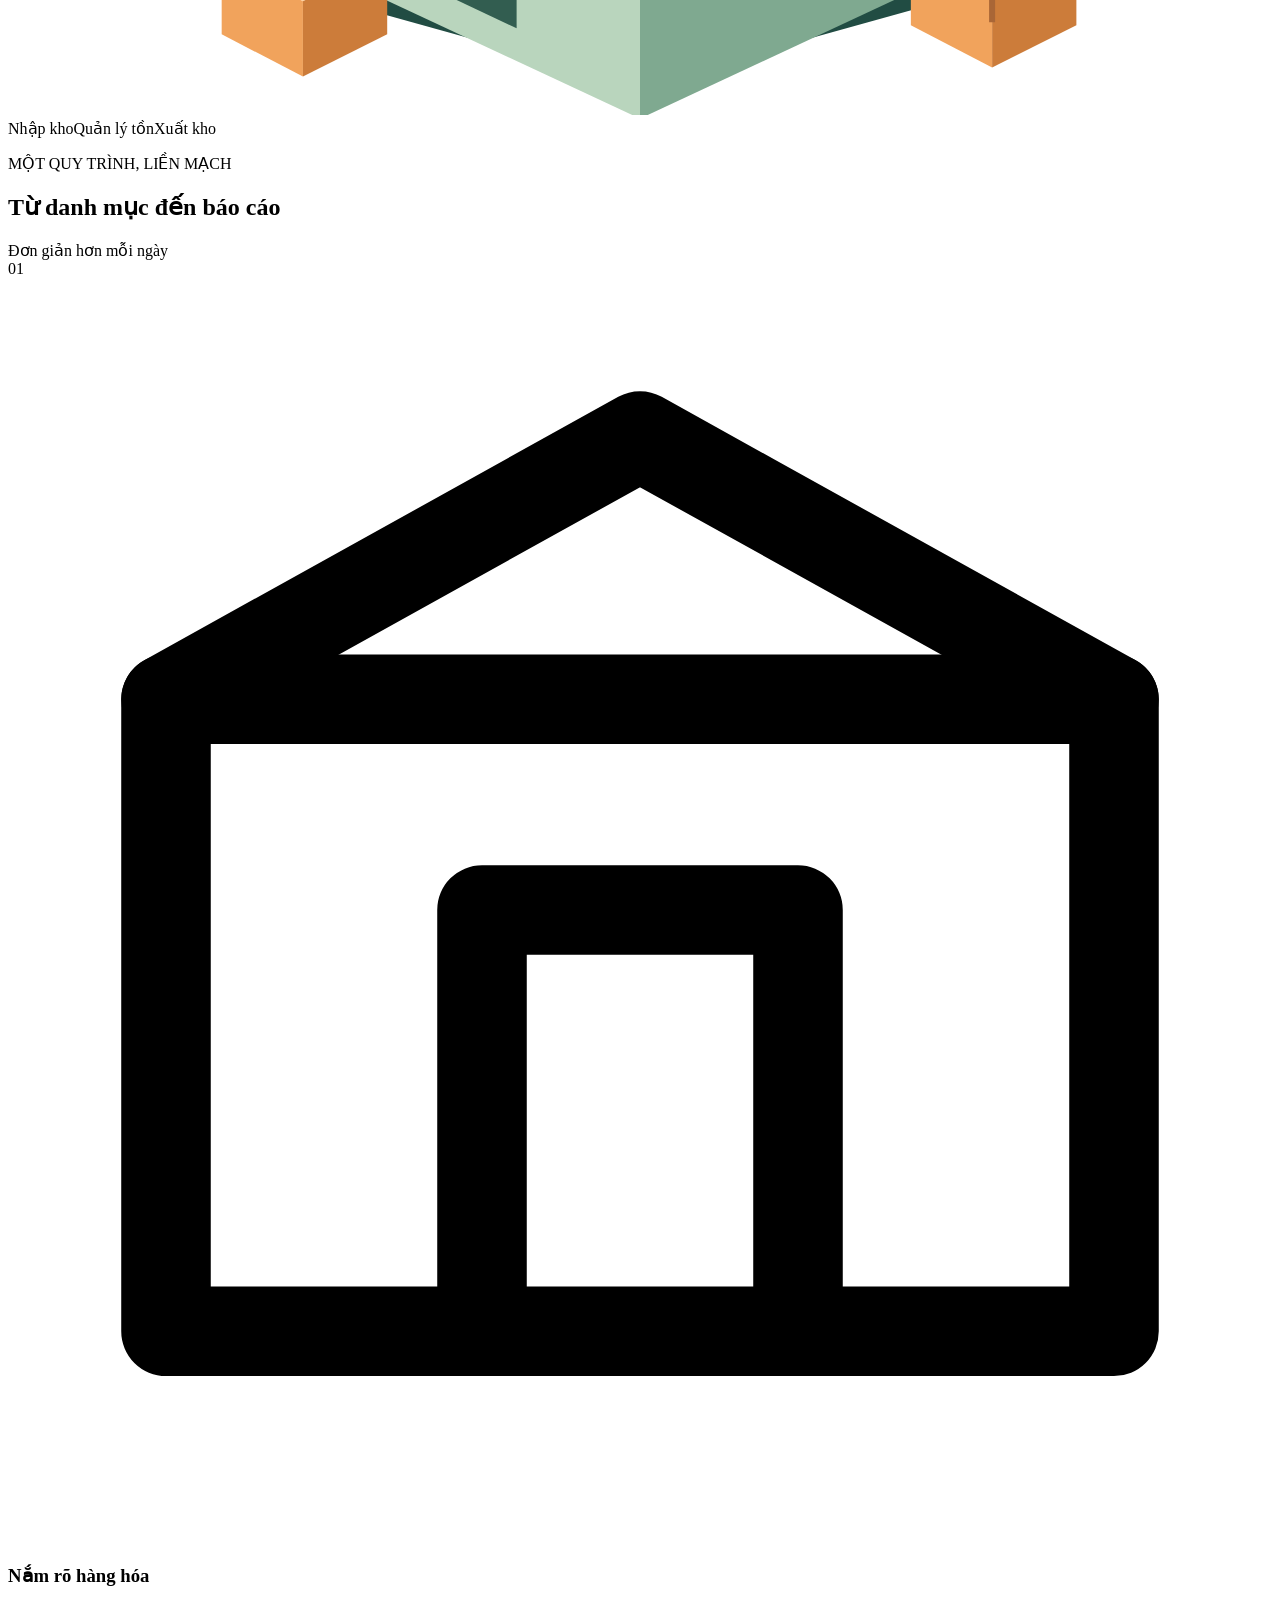
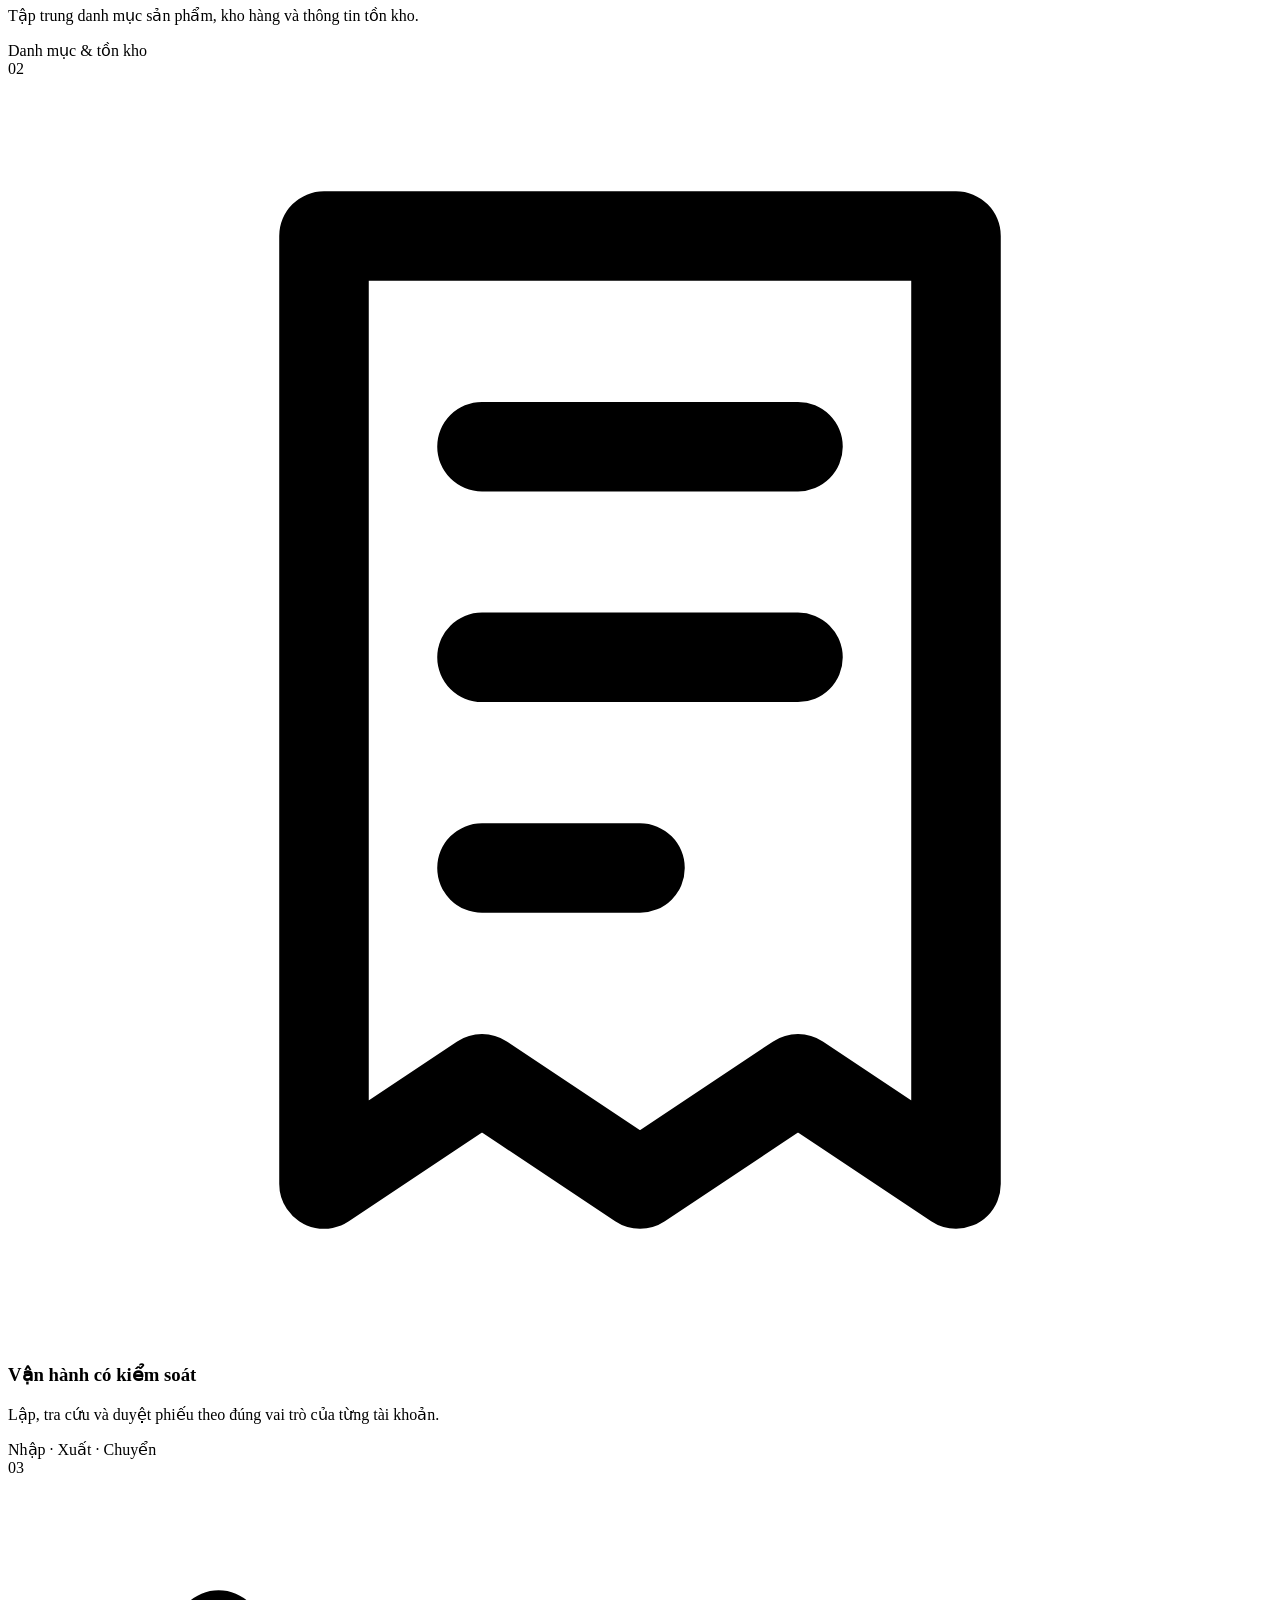
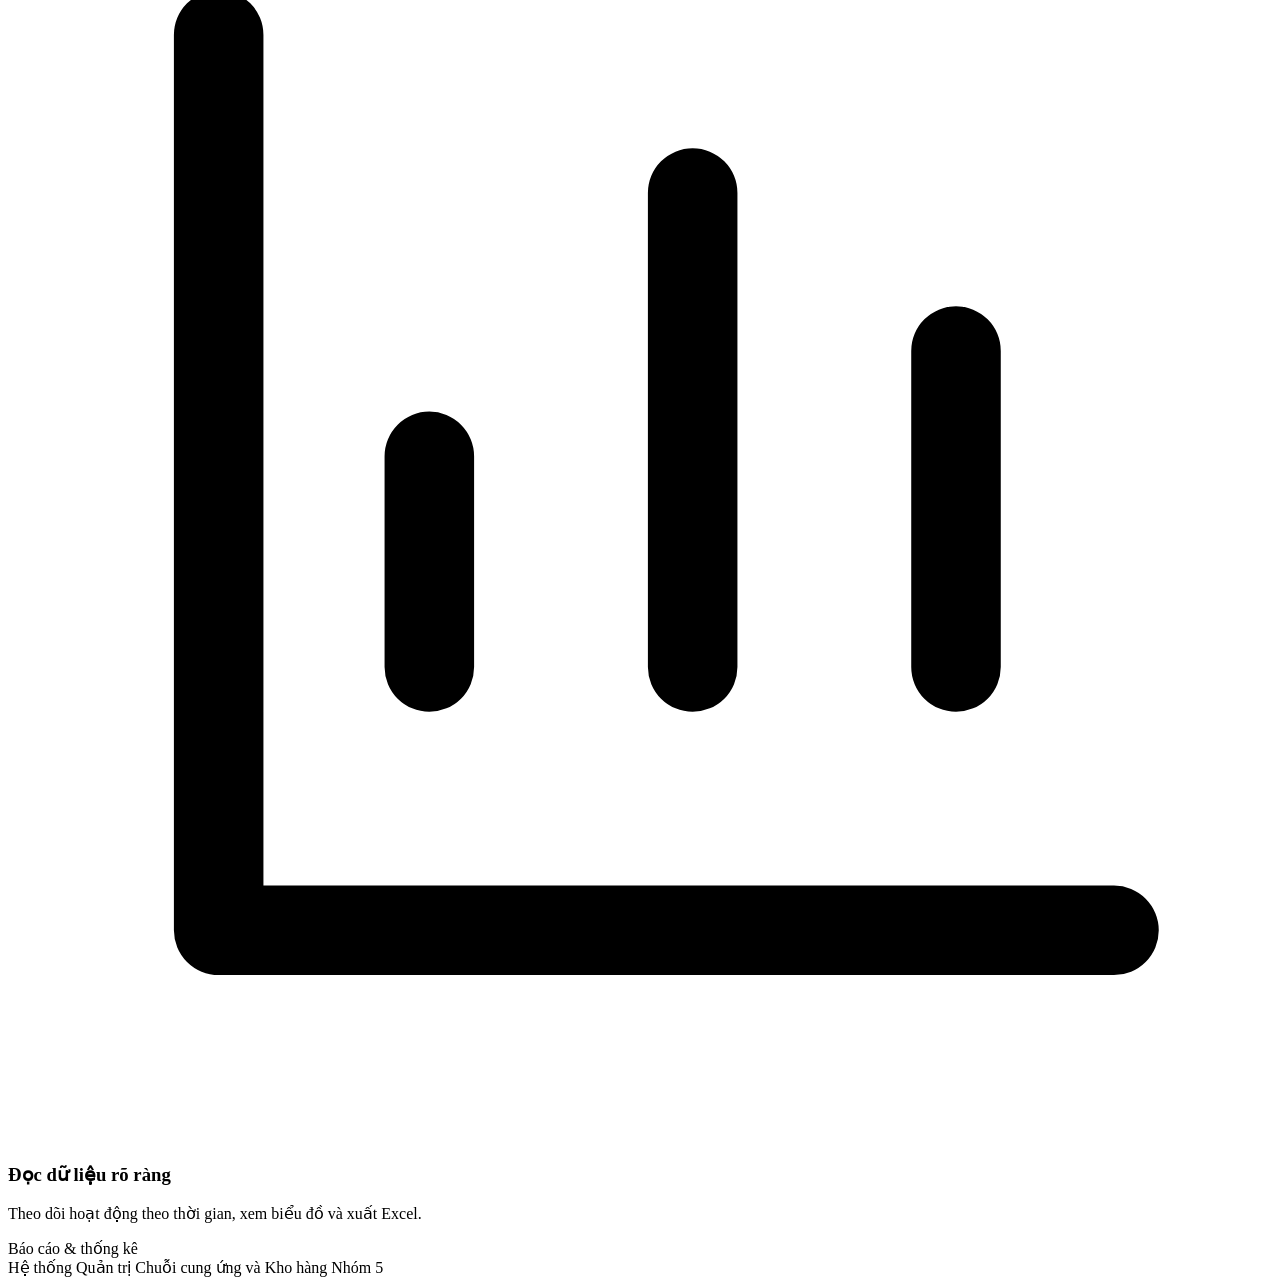
==== commit 4050b8f5: "style: refresh warehouse interface with a unified responsive theme" ====
--- a/src/main/resources/static/index.html
+++ b/src/main/resources/static/index.html
@@ -14,6 +14,7 @@
   <meta property="og:url" content="__B09_PUBLIC_BASE__/">
   <link rel="stylesheet" href="/workspace.css">
   <link rel="stylesheet" href="/index.css">
+<link rel="stylesheet" href="/theme.css">
 </head>
 <body>
 <a class="skip-link" href="#mainContent">Đến nội dung chính</a>
@@ -21,9 +22,9 @@
 <aside class="sidebar" aria-label="Thanh điều hướng">
   <a class="brand" href="/" aria-label="Kho hàng – Trang chủ"><span class="brand-mark"><svg viewbox="0 0 24 24" fill="none" stroke="currentColor" stroke-width="1.7" stroke-linecap="round" stroke-linejoin="round" aria-hidden="true" focusable="false"><path d="m3 7 9-4 9 4v10l-9 4-9-4Z"></path><path d="m3 7 9 4 9-4M12 11v10M7.5 5l9 4"></path></svg></span><span><strong>Kho hàng</strong><small>Quản trị chuỗi cung ứng</small></span></a>
   <p class="nav-label">KHÔNG GIAN LÀM VIỆC</p>
-  <nav class="app-nav" aria-label="Điều hướng chính"><a href="/" aria-current="page"><svg viewbox="0 0 24 24" fill="none" stroke="currentColor" stroke-width="1.7" stroke-linecap="round" stroke-linejoin="round" aria-hidden="true" focusable="false"><rect x="3" y="3" width="7" height="7" rx="1.5"></rect><rect x="14" y="3" width="7" height="7" rx="1.5"></rect><rect x="3" y="14" width="7" height="7" rx="1.5"></rect><rect x="14" y="14" width="7" height="7" rx="1.5"></rect></svg><span>Tổng quan</span></a>
-<a href="/management.html" data-permission="management" hidden><span aria-hidden="true">▦</span><span>Quản lý kho</span></a><a href="/receipts.html" data-permission="receipts" hidden>Phiếu kho</a><a href="/accounts.html" data-permission="accounts" hidden>Tài khoản</a><a href="/reports.html" data-permission="reports" hidden=""><svg viewbox="0 0 24 24" fill="none" stroke="currentColor" stroke-width="1.7" stroke-linecap="round" stroke-linejoin="round" aria-hidden="true" focusable="false"><path d="M4 4v16h16M8 15v-4m5 4V7m5 8v-6"></path></svg><span>Báo cáo kho</span></a>
-<a href="/audit-logs.html" data-permission="audit" hidden=""><svg viewbox="0 0 24 24" fill="none" stroke="currentColor" stroke-width="1.7" stroke-linecap="round" stroke-linejoin="round" aria-hidden="true" focusable="false"><rect x="5" y="3" width="14" height="18" rx="2"></rect><path d="M9 7h6M9 12h6m-6 5h4"></path></svg><span>Nhật ký hệ thống</span></a><a href="/login.html" data-guest="">Đăng nhập</a></nav>
+  <nav class="app-nav" aria-label="Điều hướng chính"><a href="/" aria-current="page"><svg viewBox="0 0 24 24" fill="none" stroke="currentColor" stroke-width="1.7" stroke-linecap="round" stroke-linejoin="round" aria-hidden="true"><rect x="3" y="3" width="7" height="7" rx="2"/><rect x="14" y="3" width="7" height="7" rx="2"/><rect x="3" y="14" width="7" height="7" rx="2"/><rect x="14" y="14" width="7" height="7" rx="2"/></svg><span>Tổng quan</span></a>
+<a href="/management.html" data-permission="management" hidden><svg viewBox="0 0 24 24" fill="none" stroke="currentColor" stroke-width="1.7" stroke-linecap="round" stroke-linejoin="round" aria-hidden="true"><path d="m3 8 9-5 9 5v12H3Z"/><path d="M9 20v-8h6v8M3 8h18"/></svg><span>Quản lý kho</span></a><a href="/receipts.html" data-permission="receipts" hidden><svg viewBox="0 0 24 24" fill="none" stroke="currentColor" stroke-width="1.7" stroke-linecap="round" stroke-linejoin="round" aria-hidden="true"><path d="M6 3h12v18l-3-2-3 2-3-2-3 2Z"/><path d="M9 7h6M9 11h6M9 15h3"/></svg><span>Phiếu kho</span></a><a href="/accounts.html" data-permission="accounts" hidden><svg viewBox="0 0 24 24" fill="none" stroke="currentColor" stroke-width="1.7" stroke-linecap="round" stroke-linejoin="round" aria-hidden="true"><circle cx="9" cy="8" r="3"/><path d="M3 21v-3a6 6 0 0 1 12 0v3M17 5a3 3 0 0 1 0 6M18 15a5 5 0 0 1 3 5"/></svg><span>Tài khoản</span></a><a href="/reports.html" data-permission="reports" hidden=""><svg viewBox="0 0 24 24" fill="none" stroke="currentColor" stroke-width="1.7" stroke-linecap="round" stroke-linejoin="round" aria-hidden="true"><path d="M4 3v17h17M8 15v-4m5 4V6m5 9V9"/></svg><span>Báo cáo kho</span></a>
+<a href="/audit-logs.html" data-permission="audit" hidden=""><svg viewBox="0 0 24 24" fill="none" stroke="currentColor" stroke-width="1.7" stroke-linecap="round" stroke-linejoin="round" aria-hidden="true"><rect x="4" y="3" width="16" height="18" rx="2"/><path d="M8 7h8M8 12h8M8 17h5"/></svg><span>Nhật ký hệ thống</span></a><a href="/login.html" data-guest=""><svg viewBox="0 0 24 24" fill="none" stroke="currentColor" stroke-width="1.7" stroke-linecap="round" stroke-linejoin="round" aria-hidden="true"><path d="M14 4h6v16h-6M3 12h12m-4-4 4 4-4 4"/></svg><span>Đăng nhập</span></a></nav>
   <div class="sidebar-footer"><span class="team-mark">N5</span><div><strong>Nhóm 5</strong><small>Thiết kế Web nâng cao</small></div></div>
 </aside>
 <main class="app-main" id="mainContent" tabindex="-1">
@@ -43,9 +44,39 @@
 <a class="quick-card" href="/management.html" data-permission="management" hidden><div><h3>Quản lý kho</h3><p>Quản lý sản phẩm, kho hàng và tra cứu tồn kho.</p><span class="card-link">Mở quản lý kho →</span></div></a><a class="quick-card" href="/reports.html" data-permission="reports" hidden><div><h3>Báo cáo kho</h3><p>Xem báo cáo nhập, xuất, chuyển kho và tải Excel.</p><span class="card-link">Mở báo cáo →</span></div></a>
 <a class="quick-card" href="/audit-logs.html" data-permission="audit" hidden><div><h3>Nhật ký hệ thống</h3><p>Tra cứu hoạt động theo tài khoản và thời điểm.</p><span class="card-link">Tra cứu nhật ký →</span></div></a><a class="quick-card" href="/receipts.html" data-permission="receipts" hidden><div><h3>Phiếu kho</h3><p>Lập và tra cứu phiếu nhập, xuất và chuyển kho theo quyền.</p><span class="card-link">Mở phiếu kho →</span></div></a><a class="quick-card" href="/accounts.html" data-permission="accounts" hidden><div><h3>Quản lý tài khoản</h3><p>Tra cứu người dùng và cấp vai trò trong hệ thống.</p><span class="card-link">Quản lý tài khoản →</span></div></a></div></section>
 <div class="session-retry" id="sessionRetry" hidden><p id="homeSessionError" class="error" role="status" hidden></p><button type="button" class="ghost" id="retrySession">Thử lại</button></div><section class="welcome-card" aria-labelledby="welcomeTitle" id="welcomeSection">
-  <div><span class="welcome-label">QUẢN TRỊ CHUỖI CUNG ỨNG</span><h2 id="welcomeTitle">Làm việc cùng dữ liệu kho của bạn</h2><p>Đăng nhập bằng tài khoản của bạn để sử dụng các công cụ quản lý kho theo quyền được cấp.</p><a href="/login.html" class="button">Đăng nhập tài khoản</a></div>
-  <div class="warehouse-art" aria-hidden="true"><svg viewbox="0 0 320 220" fill="none"><path d="M30 181h260" stroke="#cad9eb" stroke-width="2"></path><path d="m58 86 102-48 102 48v96H58Z" fill="#fff" stroke="#a3bbd6" stroke-width="2"></path><path d="m47 88 113-54 113 54" stroke="#285e9b" stroke-width="7" stroke-linecap="round"></path><path d="M91 112h138v70H91Z" fill="#e9f0f9" stroke="#a3bbd6" stroke-width="2"></path><path d="M91 127h138M91 142h138M91 157h138" stroke="#c1d1e4" stroke-width="2"></path><path d="M138 70h44v18h-44Z" fill="#d9e7f8"></path><path d="M53 150h44v32H53Z" fill="#d8e7fa" stroke="#487bad" stroke-width="2"></path><path d="M69 150v10h12v-10M224 147h39v35h-39Z" stroke="#487bad" stroke-width="2"></path><path d="M224 147h39v35h-39Z" fill="#a9c8eb" stroke="#487bad" stroke-width="2"></path><path d="M238 147v11h11v-11" stroke="#487bad" stroke-width="2"></path></svg></div>
+  <div><span class="welcome-label">QUẢN TRỊ CHUỖI CUNG ỨNG</span><h2 id="welcomeTitle">Mọi chuyển động kho.<br><em>Trong tầm kiểm soát.</em></h2><p>Từ sản phẩm đến từng phiếu nhập, xuất. Một không gian tập trung để vận hành kho rõ ràng và thuận tiện hơn.</p><a href="/login.html" class="button">Bắt đầu làm việc <svg viewBox="0 0 24 24" fill="none" stroke="currentColor" stroke-width="1.7" stroke-linecap="round" stroke-linejoin="round" aria-hidden="true"><path d="M5 12h14m-5-5 5 5-5 5"/></svg></a><span class="welcome-note">Truy cập theo vai trò · Dữ liệu tập trung</span></div>
+  <div class="warehouse-art" aria-hidden="true">
+    <div class="art-heading"><span class="art-dot"></span> KẾT NỐI MỌI NGHIỆP VỤ <span class="art-code">SC / 05</span></div>
+    <svg class="warehouse-scene" viewBox="0 0 420 275" fill="none">
+      <path d="m30 215 180-90 180 90-180 50Z" fill="#214c43"/>
+      <path d="m60 106 150-70 150 70-150 72Z" fill="#e3efdc"/>
+      <path d="M60 106v100l150 70v-98Z" fill="#b9d5bd"/>
+      <path d="M210 178v98l150-70V106Z" fill="#7fa990"/>
+      <path d="m45 105 165-81 165 81-15 16-150-72-150 72Z" fill="#f8b46a"/>
+      <path d="m95 146 74 35v65l-74-35Z" fill="#325d50"/>
+      <path d="m105 163 54 25m-54-12 54 25m-54-12 54 25m-54-12 54 25" stroke="#6e9c82" stroke-width="2"/>
+      <path d="m238 184 36-17v39l-36 17Z" fill="#dcead6"/>
+      <path d="m289 160 36-17v39l-36 17Z" fill="#dcead6"/>
+      <path d="m300 220 27-13 28 13-28 14Z" fill="#ffd2a1"/>
+      <path d="M300 220v25l27 14v-25Z" fill="#f1a35c"/>
+      <path d="M327 234v25l28-14v-25Z" fill="#cc7c3a"/>
+      <path d="m317 212 27 13m-17 9v10" stroke="#a96636" stroke-width="2"/>
+      <path d="m71 223 27-13 28 13-28 14Z" fill="#ffd2a1"/>
+      <path d="M71 223v25l27 14v-25Z" fill="#f1a35c"/>
+      <path d="M98 237v25l28-14v-25Z" fill="#cc7c3a"/>
+      <path d="M35 161v-30m0-17V97m350 76v-30m0-17v-17" stroke="#6e9c82" stroke-width="2" stroke-dasharray="3 6"/>
+      <circle cx="35" cy="90" r="7" fill="#f8b46a"/><circle cx="385" cy="102" r="5" fill="#b9d5bd"/>
+    </svg>
+    <div class="art-footer"><span>Nhập kho</span><i></i><span>Quản lý tồn</span><i></i><span>Xuất kho</span></div>
+  </div>
 </section>
+<section class="workflow-section" data-guest aria-labelledby="workflowTitle">
+<div class="section-heading"><div><p class="eyebrow">MỘT QUY TRÌNH, LIỀN MẠCH</p><h2 id="workflowTitle">Từ danh mục đến báo cáo</h2></div><span>Đơn giản hơn mỗi ngày</span></div>
+<div class="workflow-grid">
+<article class="workflow-card"><span class="workflow-number">01</span><svg viewBox="0 0 24 24" fill="none" stroke="currentColor" stroke-width="1.7" stroke-linecap="round" stroke-linejoin="round" aria-hidden="true"><path d="m3 8 9-5 9 5v12H3Z"/><path d="M9 20v-8h6v8M3 8h18"/></svg><h3>Nắm rõ hàng hóa</h3><p>Tập trung danh mục sản phẩm, kho hàng và thông tin tồn kho.</p><span class="workflow-tag">Danh mục &amp; tồn kho</span></article>
+<article class="workflow-card"><span class="workflow-number">02</span><svg viewBox="0 0 24 24" fill="none" stroke="currentColor" stroke-width="1.7" stroke-linecap="round" stroke-linejoin="round" aria-hidden="true"><path d="M6 3h12v18l-3-2-3 2-3-2-3 2Z"/><path d="M9 7h6M9 11h6M9 15h3"/></svg><h3>Vận hành có kiểm soát</h3><p>Lập, tra cứu và duyệt phiếu theo đúng vai trò của từng tài khoản.</p><span class="workflow-tag">Nhập · Xuất · Chuyển</span></article>
+<article class="workflow-card"><span class="workflow-number">03</span><svg viewBox="0 0 24 24" fill="none" stroke="currentColor" stroke-width="1.7" stroke-linecap="round" stroke-linejoin="round" aria-hidden="true"><path d="M4 3v17h17M8 15v-4m5 4V6m5 9V9"/></svg><h3>Đọc dữ liệu rõ ràng</h3><p>Theo dõi hoạt động theo thời gian, xem biểu đồ và xuất Excel.</p><span class="workflow-tag">Báo cáo &amp; thống kê</span></article>
+</div></section>
 <footer class="page-footer">Hệ thống Quản trị Chuỗi cung ứng và Kho hàng <span>Nhóm 5</span></footer>
 </main>
 </div>
